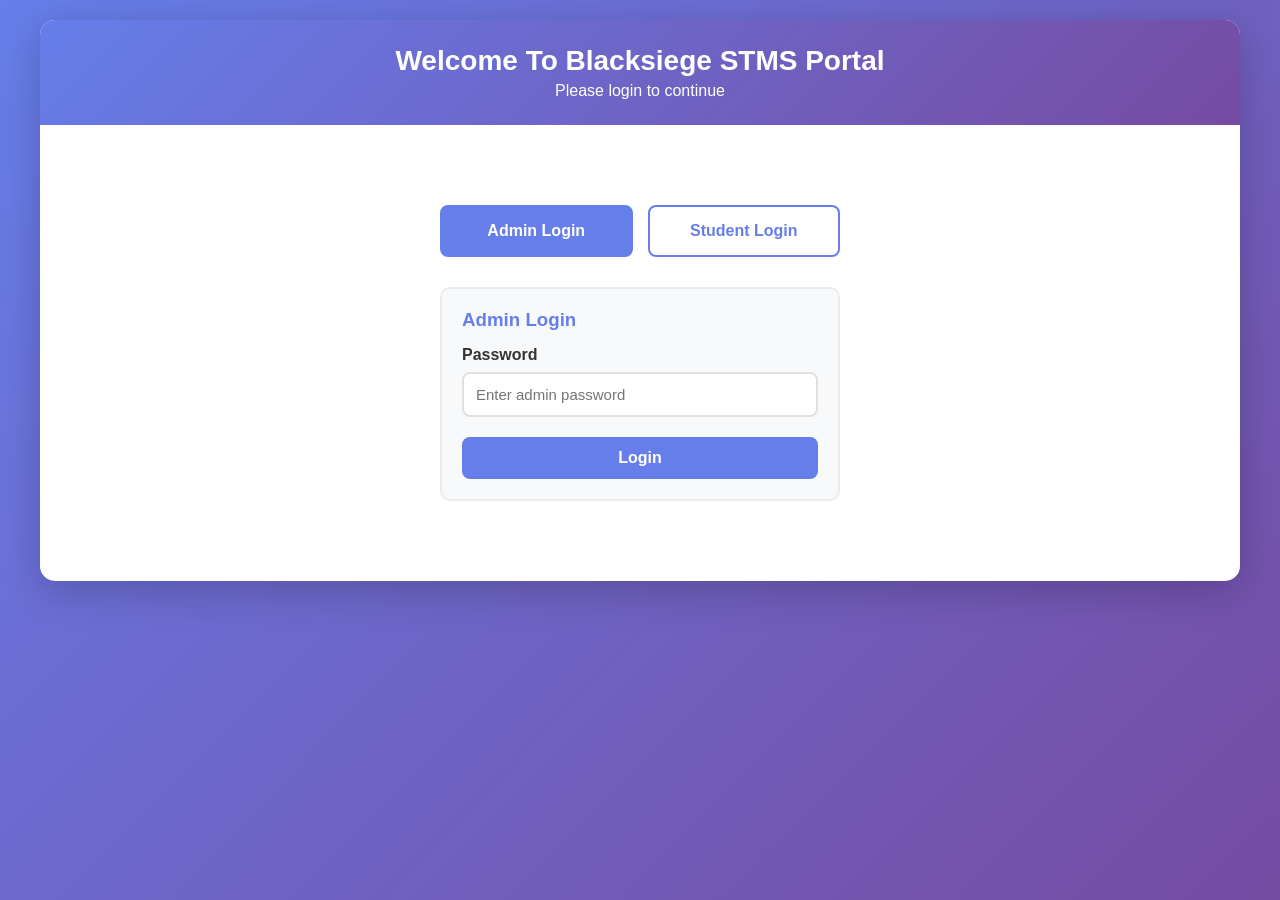
==== index.html @ b1e0d3df "First STMS git" ====
<!DOCTYPE html>
<html lang="en">
<head>
    <meta charset="UTF-8">
    <meta name="viewport" content="width=device-width, initial-scale=1.0">
    <title>Blacksiege STMS Portal</title>
  <link rel="stylesheet" href="style.css">
</head>
<body>
    <div class="container">
        <div class="header">
            <h1 id="headerTitle">Welcome To Blacksiege STMS Portal</h1>
            <p id="headerSubtitle">Welcome</p>
        </div>
        <div class="content" id="mainContent">
            <!-- Content will be dynamically loaded here -->
        </div>
    </div>

    <script src="logic.js"></script>
</body>
</html>
---- style.css ----
* {
            margin: 0;
            padding: 0;
            box-sizing: border-box;
        }

        body {
            font-family: 'Segoe UI', Tahoma, Geneva, Verdana, sans-serif;
            background: linear-gradient(135deg, #667eea 0%, #764ba2 100%);
            min-height: 100vh;
            padding: 20px;
        }

        .container {
            max-width: 1200px;
            margin: 0 auto;
            background: white;
            border-radius: 15px;
            box-shadow: 0 10px 40px rgba(0,0,0,0.2);
            overflow: hidden;
        }

        .header {
            background: linear-gradient(135deg, #667eea 0%, #764ba2 100%);
            color: white;
            padding: 25px;
            text-align: center;
        }

        .header h1 {
            font-size: 28px;
            margin-bottom: 5px;
        }

        .content {
            padding: 30px;
        }

        .login-container {
            max-width: 400px;
            margin: 50px auto;
        }

        .login-selector {
            display: flex;
            gap: 15px;
            margin-bottom: 30px;
        }

        .login-selector button {
            flex: 1;
            padding: 15px;
            border: 2px solid #667eea;
            background: white;
            color: #667eea;
            font-size: 16px;
            font-weight: bold;
            border-radius: 8px;
            cursor: pointer;
            transition: all 0.3s;
        }

        .login-selector button.active {
            background: #667eea;
            color: white;
        }

        .form-group {
            margin-bottom: 20px;
        }

        .form-group label {
            display: block;
            margin-bottom: 8px;
            font-weight: 600;
            color: #333;
        }

        .form-group input, .form-group textarea, .form-group select {
            width: 100%;
            padding: 12px;
            border: 2px solid #e0e0e0;
            border-radius: 8px;
            font-size: 15px;
            transition: border 0.3s;
        }

        .form-group input:focus, .form-group textarea:focus, .form-group select:focus {
            outline: none;
            border-color: #667eea;
        }

        .btn {
            padding: 12px 25px;
            border: none;
            border-radius: 8px;
            font-size: 16px;
            font-weight: 600;
            cursor: pointer;
            transition: all 0.3s;
        }

        .btn-primary {
            background: #667eea;
            color: white;
        }

        .btn-primary:hover {
            background: #5568d3;
            transform: translateY(-2px);
            box-shadow: 0 5px 15px rgba(102, 126, 234, 0.4);
        }

        .btn-secondary {
            background: #6c757d;
            color: white;
        }

        .btn-secondary:hover {
            background: #5a6268;
        }

        .btn-danger {
            background: #dc3545;
            color: white;
        }

        .btn-danger:hover {
            background: #c82333;
        }

        .btn-success {
            background: #28a745;
            color: white;
        }

        .btn-full {
            width: 100%;
        }

        .admin-nav {
            display: flex;
            gap: 10px;
            margin-bottom: 25px;
            flex-wrap: wrap;
        }

        .admin-nav button {
            flex: 1;
            min-width: 150px;
        }

        .card {
            background: #f8f9fa;
            border-radius: 10px;
            padding: 20px;
            margin-bottom: 20px;
            border: 2px solid #e9ecef;
        }

        .card h3 {
            color: #667eea;
            margin-bottom: 15px;
        }

        .student-item, .test-item {
            background: white;
            padding: 15px;
            border-radius: 8px;
            margin-bottom: 10px;
            display: flex;
            justify-content: space-between;
            align-items: center;
            box-shadow: 0 2px 5px rgba(0,0,0,0.1);
        }

        .student-info, .test-info {
            flex: 1;
        }

        .student-info strong, .test-info strong {
            color: #333;
            font-size: 16px;
        }

        .student-code {
            background: #667eea;
            color: white;
            padding: 5px 12px;
            border-radius: 5px;
            font-family: monospace;
            font-size: 14px;
            margin-left: 10px;
        }

        .actions {
            display: flex;
            gap: 8px;
        }

        .actions button {
            padding: 8px 15px;
            font-size: 14px;
        }

        .test-question {
            background: white;
            padding: 20px;
            border-radius: 10px;
            margin-bottom: 25px;
            border: 2px solid #e9ecef;
        }

        .question-text {
            font-size: 18px;
            font-weight: 600;
            color: #333;
            margin-bottom: 15px;
        }

        .options {
            display: flex;
            flex-direction: column;
            gap: 12px;
        }

        .option {
            padding: 15px;
            border: 2px solid #e0e0e0;
            border-radius: 8px;
            cursor: pointer;
            transition: all 0.3s;
            display: flex;
            align-items: center;
        }

        .option:hover {
            border-color: #667eea;
            background: #f8f9ff;
        }

        .option input[type="radio"] {
            margin-right: 12px;
            width: 20px;
            height: 20px;
            cursor: pointer;
        }

        .option.correct {
            border-color: #28a745;
            background: #d4edda;
        }

        .option.incorrect {
            border-color: #dc3545;
            background: #f8d7da;
        }

        .timer {
            position: fixed;
            top: 20px;
            right: 20px;
            background: white;
            padding: 15px 25px;
            border-radius: 10px;
            box-shadow: 0 5px 15px rgba(0,0,0,0.2);
            font-size: 20px;
            font-weight: bold;
            color: #667eea;
            z-index: 1000;
        }

        .timer.warning {
            color: #dc3545;
            animation: pulse 1s infinite;
        }

        @keyframes pulse {
            0%, 100% { transform: scale(1); }
            50% { transform: scale(1.05); }
        }

        .result-container {
            text-align: center;
            padding: 40px;
        }

        .result-container h2 {
            font-size: 36px;
            margin-bottom: 30px;
        }

        .result-container.pass h2 {
            color: #28a745;
        }

        .result-container.fail h2 {
            color: #dc3545;
        }

        .result-stats {
            display: grid;
            grid-template-columns: repeat(auto-fit, minmax(200px, 1fr));
            gap: 20px;
            margin: 30px 0;
        }

        .stat-box {
            background: #f8f9fa;
            padding: 20px;
            border-radius: 10px;
            border: 2px solid #e9ecef;
        }

        .stat-box h3 {
            font-size: 36px;
            margin-bottom: 10px;
        }

        .stat-box p {
            color: #6c757d;
            font-size: 14px;
        }

        .hidden {
            display: none;
        }

        .alert {
            padding: 15px;
            border-radius: 8px;
            margin-bottom: 20px;
        }

        .alert-danger {
            background: #f8d7da;
            color: #721c24;
            border: 1px solid #f5c6cb;
        }

        .alert-success {
            background: #d4edda;
            color: #155724;
            border: 1px solid #c3e6cb;
        }

        .modal {
            position: fixed;
            top: 0;
            left: 0;
            width: 100%;
            height: 100%;
            background: rgba(0,0,0,0.5);
            display: flex;
            justify-content: center;
            align-items: center;
            z-index: 2000;
        }

        .modal-content {
            background: white;
            padding: 30px;
            border-radius: 15px;
            max-width: 600px;
            width: 90%;
            max-height: 80vh;
            overflow-y: auto;
        }

        .modal-content h3 {
            margin-bottom: 20px;
            color: #667eea;
        }

        .question-builder {
            margin-top: 20px;
            padding: 15px;
            background: #f8f9fa;
            border-radius: 8px;
        }

        .option-input {
            display: flex;
            gap: 10px;
            margin-bottom: 10px;
            align-items: center;
        }

        .option-input input[type="text"] {
            flex: 1;
        }

        .option-input input[type="radio"] {
            width: 20px;
            height: 20px;
        }

        @media (max-width: 768px) {
            .container {
                margin: 0;
                border-radius: 0;
            }

            .admin-nav {
                flex-direction: column;
            }

            .result-stats {
                grid-template-columns: 1fr;
            }

            .timer {
                top: 10px;
                right: 10px;
                padding: 10px 15px;
                font-size: 16px;
            }
        }

        .logout-btn {
            float: right;
        }

        .test-instructions {
            background: #fff3cd;
            padding: 20px;
            border-radius: 10px;
            border: 2px solid #ffc107;
            margin-bottom: 20px;
        }

        .test-instructions h3 {
            color: #856404;
            margin-bottom: 15px;
        }

        .test-instructions p {
            color: #856404;
            line-height: 1.6;
        }

        .test-meta {
            display: flex;
            gap: 20px;
            margin-top: 15px;
            flex-wrap: wrap;
        }

        .test-meta div {
            background: white;
            padding: 10px 15px;
            border-radius: 5px;
            font-weight: 600;
        }
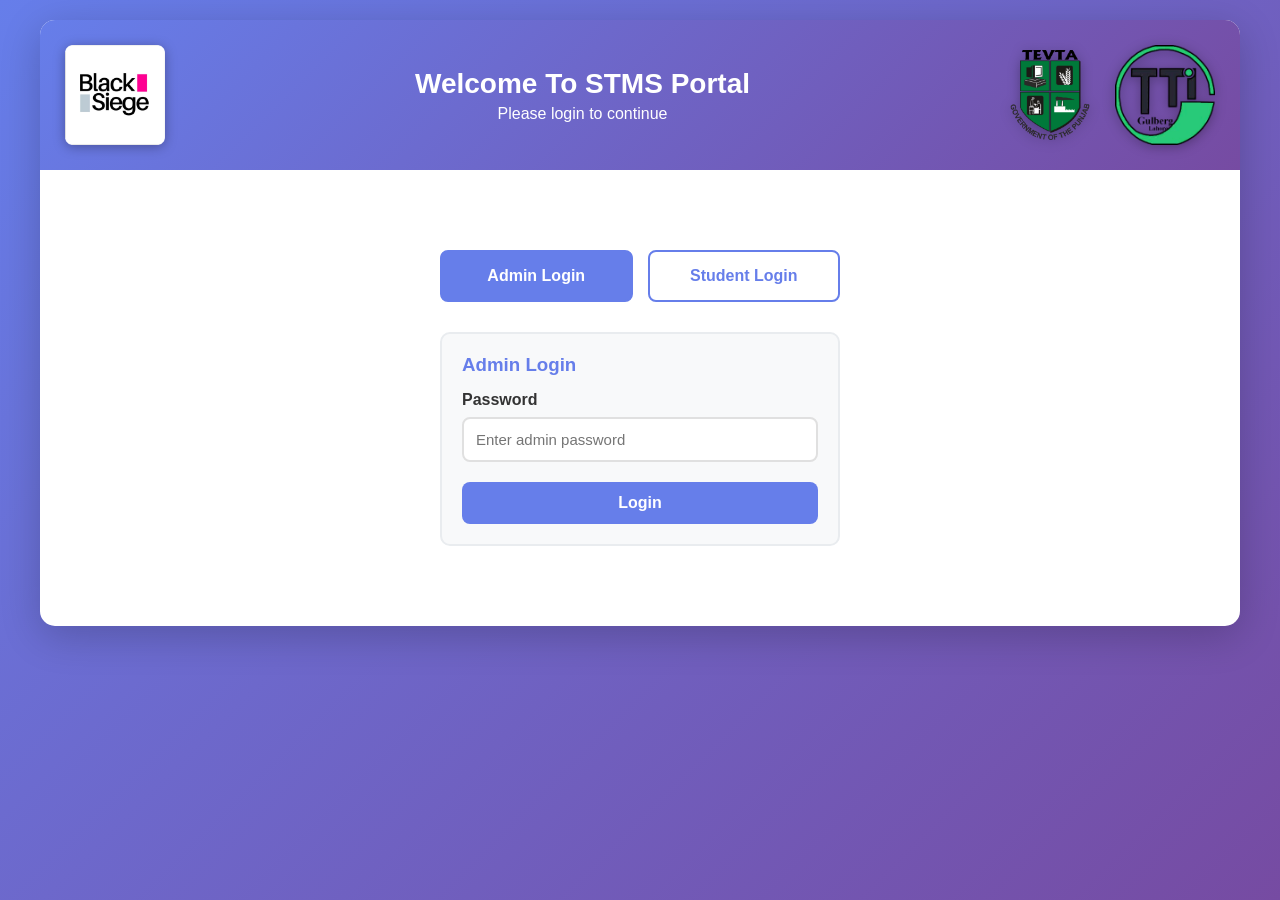
==== commit 17fbb3f6: "home page updated" ====
--- a/index.html
+++ b/index.html
@@ -3,15 +3,32 @@
 <head>
     <meta charset="UTF-8">
     <meta name="viewport" content="width=device-width, initial-scale=1.0">
-    <title>Blacksiege STMS Portal</title>
+    <title>STMS Portal</title>
   <link rel="stylesheet" href="style.css">
 </head>
 <body>
     <div class="container">
         <div class="header">
-            <h1 id="headerTitle">Welcome To Blacksiege STMS Portal</h1>
+    <div class="header-inner">
+        <!-- Left Logo -->
+        <div class="logo-placeholder">
+            <img src="images/Blacksiege.PNG">
+        </div>
+        <!-- Title -->
+        <div class="header-text">
+            <h1 id="headerTitle">Welcome To STMS Portal</h1>
             <p id="headerSubtitle">Welcome</p>
         </div>
+
+        <!-- Right Logo -->
+        <div class="logo-placeholder">
+            <img src="images/tevta_logo.png">
+        </div>
+         <div class="logo-placeholder">
+            <img src="images/GTTI_Logo.png">
+        </div>
+    </div>
+</div>
         <div class="content" id="mainContent">
             <!-- Content will be dynamically loaded here -->
         </div>
--- a/style.css
+++ b/style.css
@@ -1,455 +1,498 @@
      * {
-            margin: 0;
-            padding: 0;
-            box-sizing: border-box;
-        }
-
-        body {
-            font-family: 'Segoe UI', Tahoma, Geneva, Verdana, sans-serif;
-            background: linear-gradient(135deg, #667eea 0%, #764ba2 100%);
-            min-height: 100vh;
-            padding: 20px;
-        }
-
-        .container {
-            max-width: 1200px;
-            margin: 0 auto;
-            background: white;
-            border-radius: 15px;
-            box-shadow: 0 10px 40px rgba(0,0,0,0.2);
-            overflow: hidden;
-        }
-
-        .header {
-            background: linear-gradient(135deg, #667eea 0%, #764ba2 100%);
-            color: white;
-            padding: 25px;
-            text-align: center;
-        }
-
-        .header h1 {
-            font-size: 28px;
-            margin-bottom: 5px;
-        }
-
-        .content {
-            padding: 30px;
-        }
-
-        .login-container {
-            max-width: 400px;
-            margin: 50px auto;
-        }
-
-        .login-selector {
-            display: flex;
-            gap: 15px;
-            margin-bottom: 30px;
-        }
-
-        .login-selector button {
-            flex: 1;
-            padding: 15px;
-            border: 2px solid #667eea;
-            background: white;
-            color: #667eea;
-            font-size: 16px;
-            font-weight: bold;
-            border-radius: 8px;
-            cursor: pointer;
-            transition: all 0.3s;
-        }
-
-        .login-selector button.active {
-            background: #667eea;
-            color: white;
-        }
-
-        .form-group {
-            margin-bottom: 20px;
-        }
-
-        .form-group label {
-            display: block;
-            margin-bottom: 8px;
-            font-weight: 600;
-            color: #333;
-        }
-
-        .form-group input, .form-group textarea, .form-group select {
-            width: 100%;
-            padding: 12px;
-            border: 2px solid #e0e0e0;
-            border-radius: 8px;
-            font-size: 15px;
-            transition: border 0.3s;
-        }
-
-        .form-group input:focus, .form-group textarea:focus, .form-group select:focus {
-            outline: none;
-            border-color: #667eea;
-        }
-
-        .btn {
-            padding: 12px 25px;
-            border: none;
-            border-radius: 8px;
-            font-size: 16px;
-            font-weight: 600;
-            cursor: pointer;
-            transition: all 0.3s;
-        }
-
-        .btn-primary {
-            background: #667eea;
-            color: white;
-        }
-
-        .btn-primary:hover {
-            background: #5568d3;
-            transform: translateY(-2px);
-            box-shadow: 0 5px 15px rgba(102, 126, 234, 0.4);
-        }
-
-        .btn-secondary {
-            background: #6c757d;
-            color: white;
-        }
-
-        .btn-secondary:hover {
-            background: #5a6268;
-        }
-
-        .btn-danger {
-            background: #dc3545;
-            color: white;
-        }
-
-        .btn-danger:hover {
-            background: #c82333;
-        }
-
-        .btn-success {
-            background: #28a745;
-            color: white;
-        }
-
-        .btn-full {
-            width: 100%;
-        }
-
-        .admin-nav {
-            display: flex;
-            gap: 10px;
-            margin-bottom: 25px;
-            flex-wrap: wrap;
-        }
-
-        .admin-nav button {
-            flex: 1;
-            min-width: 150px;
-        }
-
-        .card {
-            background: #f8f9fa;
-            border-radius: 10px;
-            padding: 20px;
-            margin-bottom: 20px;
-            border: 2px solid #e9ecef;
-        }
-
-        .card h3 {
-            color: #667eea;
-            margin-bottom: 15px;
-        }
-
-        .student-item, .test-item {
-            background: white;
-            padding: 15px;
-            border-radius: 8px;
-            margin-bottom: 10px;
-            display: flex;
-            justify-content: space-between;
-            align-items: center;
-            box-shadow: 0 2px 5px rgba(0,0,0,0.1);
-        }
-
-        .student-info, .test-info {
-            flex: 1;
-        }
-
-        .student-info strong, .test-info strong {
-            color: #333;
-            font-size: 16px;
-        }
-
-        .student-code {
-            background: #667eea;
-            color: white;
-            padding: 5px 12px;
-            border-radius: 5px;
-            font-family: monospace;
-            font-size: 14px;
-            margin-left: 10px;
-        }
-
-        .actions {
-            display: flex;
-            gap: 8px;
-        }
-
-        .actions button {
-            padding: 8px 15px;
-            font-size: 14px;
-        }
-
-        .test-question {
-            background: white;
-            padding: 20px;
-            border-radius: 10px;
-            margin-bottom: 25px;
-            border: 2px solid #e9ecef;
-        }
-
-        .question-text {
-            font-size: 18px;
-            font-weight: 600;
-            color: #333;
-            margin-bottom: 15px;
-        }
-
-        .options {
-            display: flex;
-            flex-direction: column;
-            gap: 12px;
-        }
-
-        .option {
-            padding: 15px;
-            border: 2px solid #e0e0e0;
-            border-radius: 8px;
-            cursor: pointer;
-            transition: all 0.3s;
-            display: flex;
-            align-items: center;
-        }
-
-        .option:hover {
-            border-color: #667eea;
-            background: #f8f9ff;
-        }
-
-        .option input[type="radio"] {
-            margin-right: 12px;
-            width: 20px;
-            height: 20px;
-            cursor: pointer;
-        }
-
-        .option.correct {
-            border-color: #28a745;
-            background: #d4edda;
-        }
-
-        .option.incorrect {
-            border-color: #dc3545;
-            background: #f8d7da;
-        }
-
-        .timer {
-            position: fixed;
-            top: 20px;
-            right: 20px;
-            background: white;
-            padding: 15px 25px;
-            border-radius: 10px;
-            box-shadow: 0 5px 15px rgba(0,0,0,0.2);
-            font-size: 20px;
-            font-weight: bold;
-            color: #667eea;
-            z-index: 1000;
-        }
-
-        .timer.warning {
-            color: #dc3545;
-            animation: pulse 1s infinite;
-        }
-
-        @keyframes pulse {
-            0%, 100% { transform: scale(1); }
-            50% { transform: scale(1.05); }
-        }
-
-        .result-container {
-            text-align: center;
-            padding: 40px;
-        }
-
-        .result-container h2 {
-            font-size: 36px;
-            margin-bottom: 30px;
-        }
-
-        .result-container.pass h2 {
-            color: #28a745;
-        }
-
-        .result-container.fail h2 {
-            color: #dc3545;
-        }
-
-        .result-stats {
-            display: grid;
-            grid-template-columns: repeat(auto-fit, minmax(200px, 1fr));
-            gap: 20px;
-            margin: 30px 0;
-        }
-
-        .stat-box {
-            background: #f8f9fa;
-            padding: 20px;
-            border-radius: 10px;
-            border: 2px solid #e9ecef;
-        }
-
-        .stat-box h3 {
-            font-size: 36px;
-            margin-bottom: 10px;
-        }
-
-        .stat-box p {
-            color: #6c757d;
-            font-size: 14px;
-        }
-
-        .hidden {
-            display: none;
-        }
-
-        .alert {
-            padding: 15px;
-            border-radius: 8px;
-            margin-bottom: 20px;
-        }
-
-        .alert-danger {
-            background: #f8d7da;
-            color: #721c24;
-            border: 1px solid #f5c6cb;
-        }
-
-        .alert-success {
-            background: #d4edda;
-            color: #155724;
-            border: 1px solid #c3e6cb;
-        }
-
-        .modal {
-            position: fixed;
-            top: 0;
-            left: 0;
-            width: 100%;
-            height: 100%;
-            background: rgba(0,0,0,0.5);
-            display: flex;
-            justify-content: center;
-            align-items: center;
-            z-index: 2000;
-        }
-
-        .modal-content {
-            background: white;
-            padding: 30px;
-            border-radius: 15px;
-            max-width: 600px;
-            width: 90%;
-            max-height: 80vh;
-            overflow-y: auto;
-        }
-
-        .modal-content h3 {
-            margin-bottom: 20px;
-            color: #667eea;
-        }
-
-        .question-builder {
-            margin-top: 20px;
-            padding: 15px;
-            background: #f8f9fa;
-            border-radius: 8px;
-        }
-
-        .option-input {
-            display: flex;
-            gap: 10px;
-            margin-bottom: 10px;
-            align-items: center;
-        }
-
-        .option-input input[type="text"] {
-            flex: 1;
-        }
-
-        .option-input input[type="radio"] {
-            width: 20px;
-            height: 20px;
-        }
-
-        @media (max-width: 768px) {
-            .container {
-                margin: 0;
-                border-radius: 0;
-            }
-
-            .admin-nav {
-                flex-direction: column;
-            }
-
-            .result-stats {
-                grid-template-columns: 1fr;
-            }
-
-            .timer {
-                top: 10px;
-                right: 10px;
-                padding: 10px 15px;
-                font-size: 16px;
-            }
-        }
-
-        .logout-btn {
-            float: right;
-        }
-
-        .test-instructions {
-            background: #fff3cd;
-            padding: 20px;
-            border-radius: 10px;
-            border: 2px solid #ffc107;
-            margin-bottom: 20px;
-        }
-
-        .test-instructions h3 {
-            color: #856404;
-            margin-bottom: 15px;
-        }
-
-        .test-instructions p {
-            color: #856404;
-            line-height: 1.6;
-        }
-
-        .test-meta {
-            display: flex;
-            gap: 20px;
-            margin-top: 15px;
-            flex-wrap: wrap;
-        }
-
-        .test-meta div {
-            background: white;
-            padding: 10px 15px;
-            border-radius: 5px;
-            font-weight: 600;
-        }
-    +         margin: 0;
+         padding: 0;
+         box-sizing: border-box;
+     }
+
+     body {
+         font-family: 'Segoe UI', Tahoma, Geneva, Verdana, sans-serif;
+         background: linear-gradient(135deg, #667eea 0%, #764ba2 100%);
+         min-height: 100vh;
+         padding: 20px;
+     }
+
+     .container {
+         max-width: 1200px;
+         margin: 0 auto;
+         background: white;
+         border-radius: 15px;
+         box-shadow: 0 10px 40px rgba(0, 0, 0, 0.2);
+         overflow: hidden;
+     }
+
+     .header {
+         background: linear-gradient(135deg, #667eea 0%, #764ba2 100%);
+         color: white;
+         padding: 25px;
+         text-align: center;
+     }
+
+     .header-inner {
+         display: flex;
+         align-items: center;
+         justify-content: space-between;
+         gap: 15px;
+     }
+
+     .header-text {
+         flex: 1;
+     }
+
+     .logo-placeholder {
+         flex-shrink: 0;
+         display: flex;
+         align-items: center;
+         justify-content: center;
+         filter: drop-shadow(0 2px 6px rgba(0, 0, 0, 0.3));
+         transition: transform 0.3s;
+         width: 100px;
+         /* height: 150px; */
+     }
+.logo-placeholder img {
+    width: 100%;
+    height: 100%;
+    object-fit: contain;
+}
+     .logo-placeholder:hover {
+         transform: scale(1.08);
+     }
+
+     .header h1 {
+         font-size: 28px;
+         margin-bottom: 5px;
+     }
+
+     .content {
+         padding: 30px;
+     }
+
+     .login-container {
+         max-width: 400px;
+         margin: 50px auto;
+     }
+
+     .login-selector {
+         display: flex;
+         gap: 15px;
+         margin-bottom: 30px;
+     }
+
+     .login-selector button {
+         flex: 1;
+         padding: 15px;
+         border: 2px solid #667eea;
+         background: white;
+         color: #667eea;
+         font-size: 16px;
+         font-weight: bold;
+         border-radius: 8px;
+         cursor: pointer;
+         transition: all 0.3s;
+     }
+
+     .login-selector button.active {
+         background: #667eea;
+         color: white;
+     }
+
+     .form-group {
+         margin-bottom: 20px;
+     }
+
+     .form-group label {
+         display: block;
+         margin-bottom: 8px;
+         font-weight: 600;
+         color: #333;
+     }
+
+     .form-group input,
+     .form-group textarea,
+     .form-group select {
+         width: 100%;
+         padding: 12px;
+         border: 2px solid #e0e0e0;
+         border-radius: 8px;
+         font-size: 15px;
+         transition: border 0.3s;
+     }
+
+     .form-group input:focus,
+     .form-group textarea:focus,
+     .form-group select:focus {
+         outline: none;
+         border-color: #667eea;
+     }
+
+     .btn {
+         padding: 12px 25px;
+         border: none;
+         border-radius: 8px;
+         font-size: 16px;
+         font-weight: 600;
+         cursor: pointer;
+         transition: all 0.3s;
+     }
+
+     .btn-primary {
+         background: #667eea;
+         color: white;
+     }
+
+     .btn-primary:hover {
+         background: #5568d3;
+         transform: translateY(-2px);
+         box-shadow: 0 5px 15px rgba(102, 126, 234, 0.4);
+     }
+
+     .btn-secondary {
+         background: #6c757d;
+         color: white;
+     }
+
+     .btn-secondary:hover {
+         background: #5a6268;
+     }
+
+     .btn-danger {
+         background: #dc3545;
+         color: white;
+     }
+
+     .btn-danger:hover {
+         background: #c82333;
+     }
+
+     .btn-success {
+         background: #28a745;
+         color: white;
+     }
+
+     .btn-full {
+         width: 100%;
+     }
+
+     .admin-nav {
+         display: flex;
+         gap: 10px;
+         margin-bottom: 25px;
+         flex-wrap: wrap;
+     }
+
+     .admin-nav button {
+         flex: 1;
+         min-width: 150px;
+     }
+
+     .card {
+         background: #f8f9fa;
+         border-radius: 10px;
+         padding: 20px;
+         margin-bottom: 20px;
+         border: 2px solid #e9ecef;
+     }
+
+     .card h3 {
+         color: #667eea;
+         margin-bottom: 15px;
+     }
+
+     .student-item,
+     .test-item {
+         background: white;
+         padding: 15px;
+         border-radius: 8px;
+         margin-bottom: 10px;
+         display: flex;
+         justify-content: space-between;
+         align-items: center;
+         box-shadow: 0 2px 5px rgba(0, 0, 0, 0.1);
+     }
+
+     .student-info,
+     .test-info {
+         flex: 1;
+     }
+
+     .student-info strong,
+     .test-info strong {
+         color: #333;
+         font-size: 16px;
+     }
+
+     .student-code {
+         background: #667eea;
+         color: white;
+         padding: 5px 12px;
+         border-radius: 5px;
+         font-family: monospace;
+         font-size: 14px;
+         margin-left: 10px;
+     }
+
+     .actions {
+         display: flex;
+         gap: 8px;
+     }
+
+     .actions button {
+         padding: 8px 15px;
+         font-size: 14px;
+     }
+
+     .test-question {
+         background: white;
+         padding: 20px;
+         border-radius: 10px;
+         margin-bottom: 25px;
+         border: 2px solid #e9ecef;
+     }
+
+     .question-text {
+         font-size: 18px;
+         font-weight: 600;
+         color: #333;
+         margin-bottom: 15px;
+     }
+
+     .options {
+         display: flex;
+         flex-direction: column;
+         gap: 12px;
+     }
+
+     .option {
+         padding: 15px;
+         border: 2px solid #e0e0e0;
+         border-radius: 8px;
+         cursor: pointer;
+         transition: all 0.3s;
+         display: flex;
+         align-items: center;
+     }
+
+     .option:hover {
+         border-color: #667eea;
+         background: #f8f9ff;
+     }
+
+     .option input[type="radio"] {
+         margin-right: 12px;
+         width: 20px;
+         height: 20px;
+         cursor: pointer;
+     }
+
+     .option.correct {
+         border-color: #28a745;
+         background: #d4edda;
+     }
+
+     .option.incorrect {
+         border-color: #dc3545;
+         background: #f8d7da;
+     }
+
+     .timer {
+         position: fixed;
+         top: 20px;
+         right: 20px;
+         background: white;
+         padding: 15px 25px;
+         border-radius: 10px;
+         box-shadow: 0 5px 15px rgba(0, 0, 0, 0.2);
+         font-size: 20px;
+         font-weight: bold;
+         color: #667eea;
+         z-index: 1000;
+     }
+
+     .timer.warning {
+         color: #dc3545;
+         animation: pulse 1s infinite;
+     }
+
+     @keyframes pulse {
+
+         0%,
+         100% {
+             transform: scale(1);
+         }
+
+         50% {
+             transform: scale(1.05);
+         }
+     }
+
+     .result-container {
+         text-align: center;
+         padding: 40px;
+     }
+
+     .result-container h2 {
+         font-size: 36px;
+         margin-bottom: 30px;
+     }
+
+     .result-container.pass h2 {
+         color: #28a745;
+     }
+
+     .result-container.fail h2 {
+         color: #dc3545;
+     }
+
+     .result-stats {
+         display: grid;
+         grid-template-columns: repeat(auto-fit, minmax(200px, 1fr));
+         gap: 20px;
+         margin: 30px 0;
+     }
+
+     .stat-box {
+         background: #f8f9fa;
+         padding: 20px;
+         border-radius: 10px;
+         border: 2px solid #e9ecef;
+     }
+
+     .stat-box h3 {
+         font-size: 36px;
+         margin-bottom: 10px;
+     }
+
+     .stat-box p {
+         color: #6c757d;
+         font-size: 14px;
+     }
+
+     .hidden {
+         display: none;
+     }
+
+     .alert {
+         padding: 15px;
+         border-radius: 8px;
+         margin-bottom: 20px;
+     }
+
+     .alert-danger {
+         background: #f8d7da;
+         color: #721c24;
+         border: 1px solid #f5c6cb;
+     }
+
+     .alert-success {
+         background: #d4edda;
+         color: #155724;
+         border: 1px solid #c3e6cb;
+     }
+
+     .modal {
+         position: fixed;
+         top: 0;
+         left: 0;
+         width: 100%;
+         height: 100%;
+         background: rgba(0, 0, 0, 0.5);
+         display: flex;
+         justify-content: center;
+         align-items: center;
+         z-index: 2000;
+     }
+
+     .modal-content {
+         background: white;
+         padding: 30px;
+         border-radius: 15px;
+         max-width: 600px;
+         width: 90%;
+         max-height: 80vh;
+         overflow-y: auto;
+     }
+
+     .modal-content h3 {
+         margin-bottom: 20px;
+         color: #667eea;
+     }
+
+     .question-builder {
+         margin-top: 20px;
+         padding: 15px;
+         background: #f8f9fa;
+         border-radius: 8px;
+     }
+
+     .option-input {
+         display: flex;
+         gap: 10px;
+         margin-bottom: 10px;
+         align-items: center;
+     }
+
+     .option-input input[type="text"] {
+         flex: 1;
+     }
+
+     .option-input input[type="radio"] {
+         width: 20px;
+         height: 20px;
+     }
+
+     @media (max-width: 768px) {
+         .container {
+             margin: 0;
+             border-radius: 0;
+         }
+
+         .admin-nav {
+             flex-direction: column;
+         }
+
+         .result-stats {
+             grid-template-columns: 1fr;
+         }
+
+         .timer {
+             top: 10px;
+             right: 10px;
+             padding: 10px 15px;
+             font-size: 16px;
+         }
+     }
+
+     .logout-btn {
+         float: right;
+     }
+
+     .test-instructions {
+         background: #fff3cd;
+         padding: 20px;
+         border-radius: 10px;
+         border: 2px solid #ffc107;
+         margin-bottom: 20px;
+     }
+
+     .test-instructions h3 {
+         color: #856404;
+         margin-bottom: 15px;
+     }
+
+     .test-instructions p {
+         color: #856404;
+         line-height: 1.6;
+     }
+
+     .test-meta {
+         display: flex;
+         gap: 20px;
+         margin-top: 15px;
+         flex-wrap: wrap;
+     }
+
+     .test-meta div {
+         background: white;
+         padding: 10px 15px;
+         border-radius: 5px;
+         font-weight: 600;
+     }
